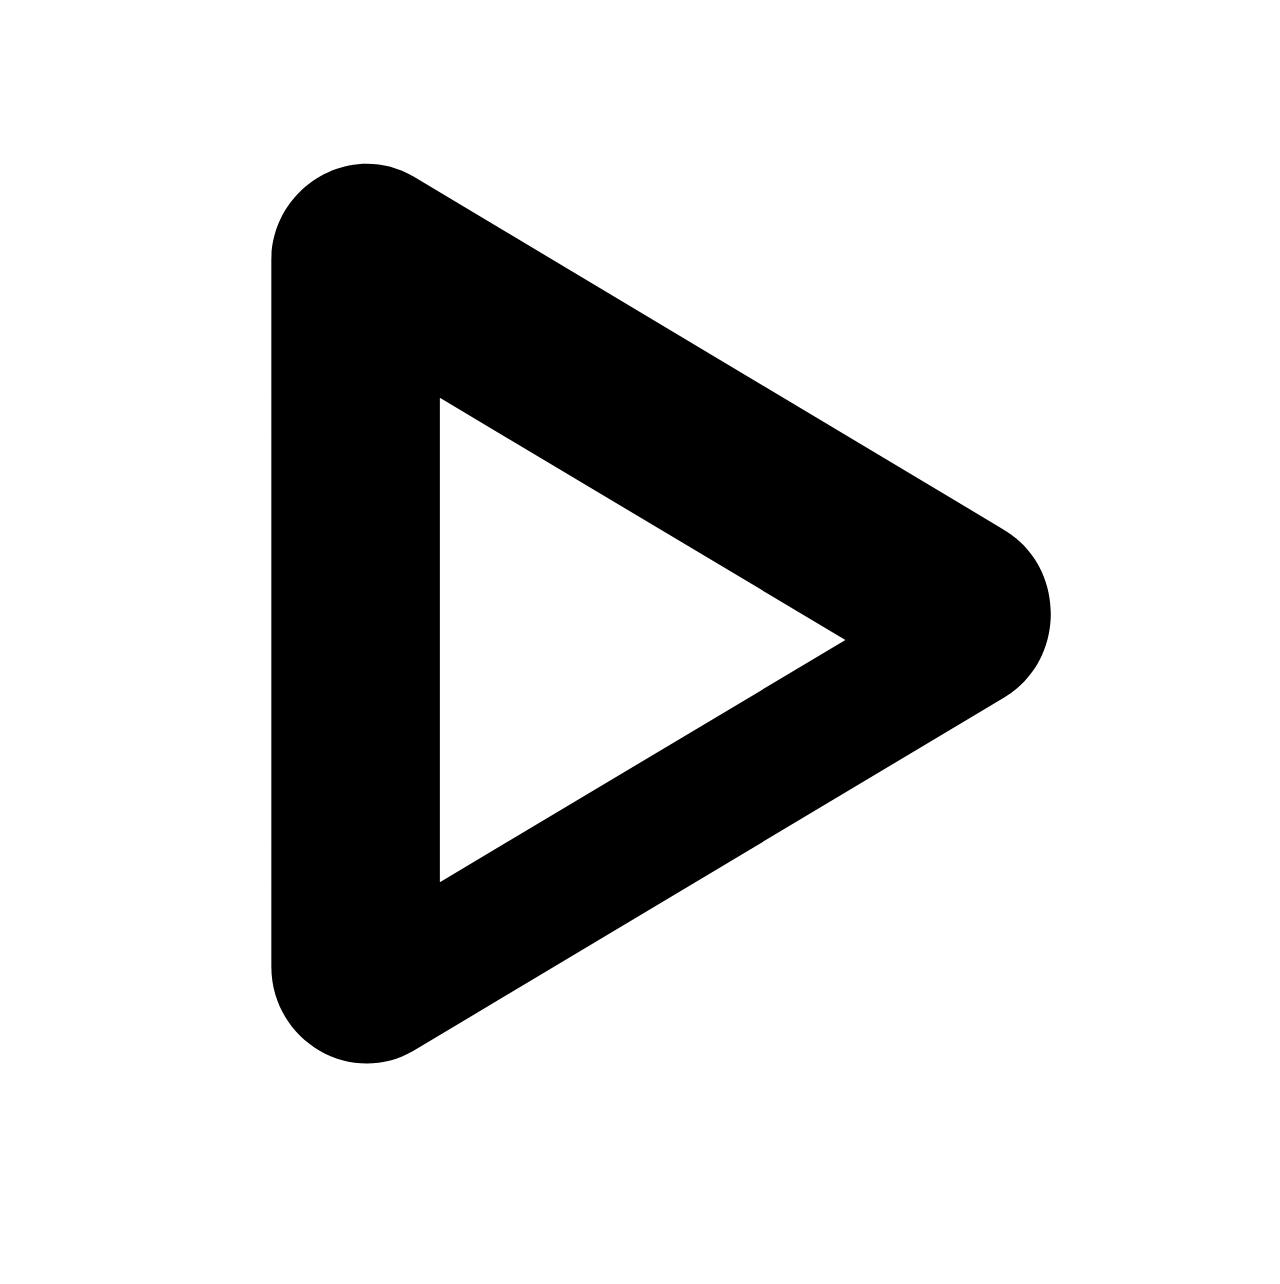
==== web/index.html @ 5c002fb5 "Initial stable video automation snapshot" ====
<!doctype html>
<html lang="zh-CN">
  <head>
    <meta charset="utf-8" />
    <meta name="viewport" content="width=device-width, initial-scale=1" />
    <title>Video Automation</title>
    <link rel="stylesheet" href="/static/css/style.css" />
  </head>
  <body>
    <div class="shell">
      <aside class="sidebar">
        <div class="brand" aria-label="Video Automation" role="img">
          <svg viewBox="0 0 24 24" aria-hidden="true"><path d="M5 4.8c0-1.4 1.5-2.3 2.7-1.6l11.2 6.7c1.2.7 1.2 2.5 0 3.2L7.7 19.8C6.5 20.5 5 19.6 5 18.2V4.8Zm3.2 2.6v9.2l7.7-4.6-7.7-4.6Z"/></svg>
        </div>
        <nav class="nav" id="nav"></nav>
        <div class="language-switch" id="language-switch"></div>
      </aside>
      <main class="main" id="app" tabindex="-1"></main>
    </div>
    <script type="module" src="/static/js/app.js"></script>
  </body>
</html>
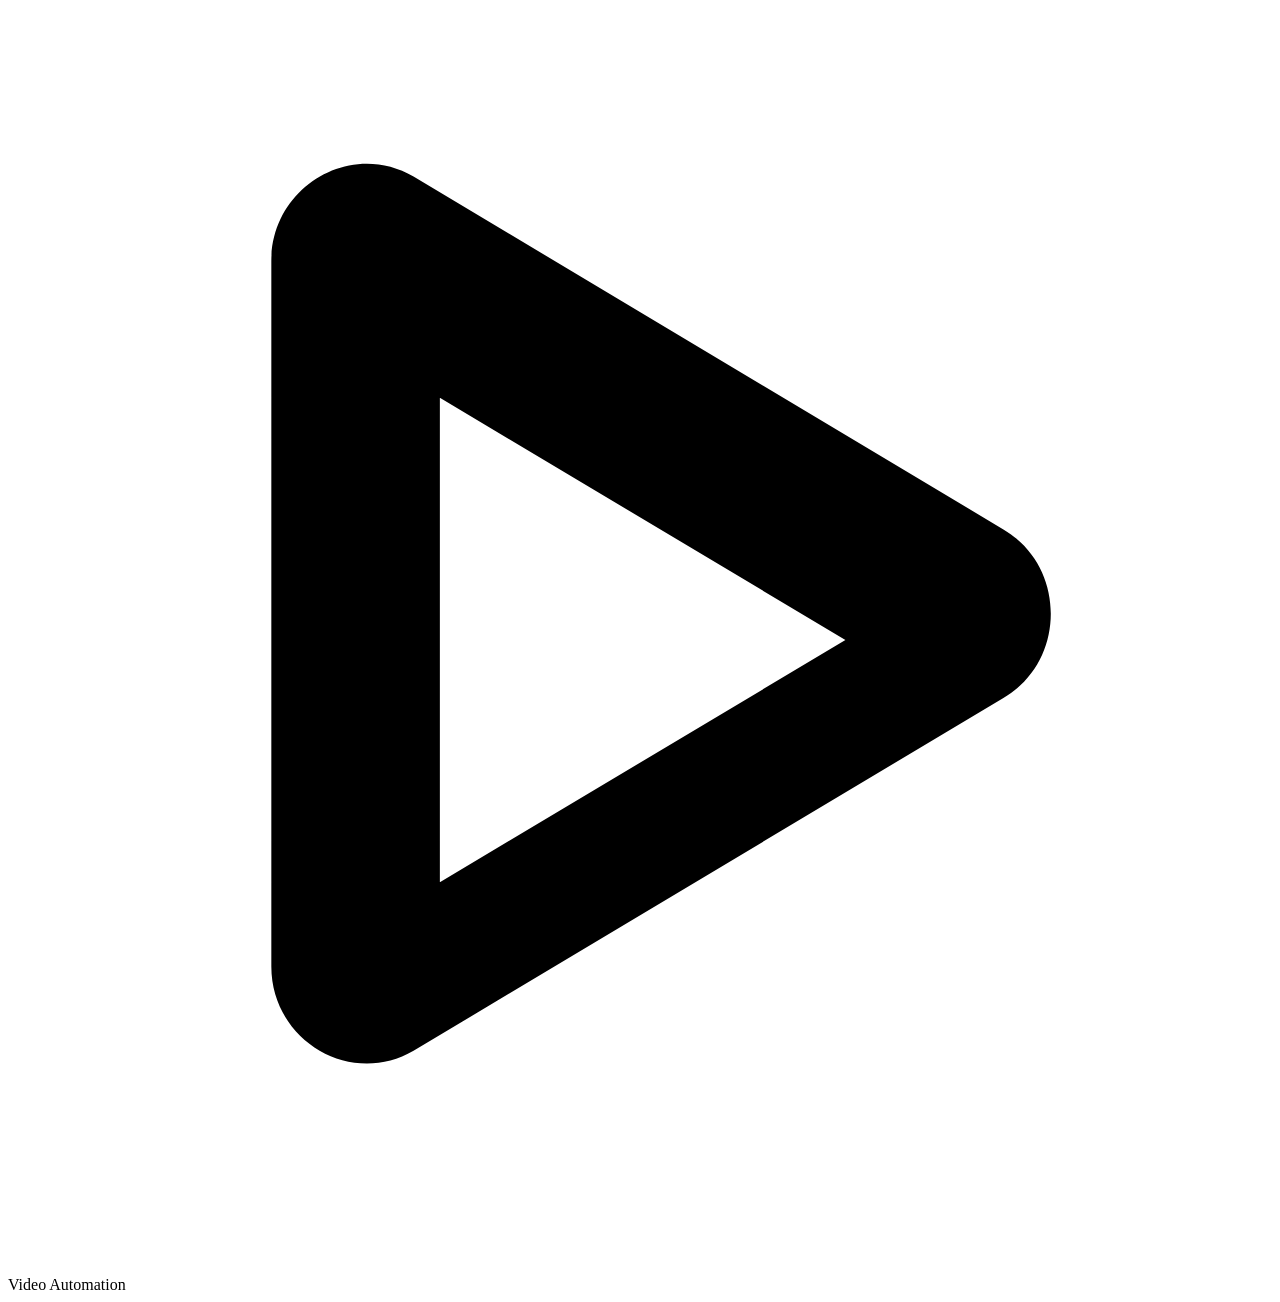
==== commit 5f7bf1e4: "Add creator workspace and simplify documentation" ====
--- a/web/index.html
+++ b/web/index.html
@@ -2,21 +2,27 @@
 <html lang="zh-CN">
   <head>
     <meta charset="utf-8" />
-    <meta name="viewport" content="width=device-width, initial-scale=1" />
+    <meta name="viewport" content="width=device-width, initial-scale=1, viewport-fit=cover" />
     <title>Video Automation</title>
-    <link rel="stylesheet" href="/static/css/style.css" />
+    <link rel="icon" href="data:image/svg+xml,%3Csvg xmlns='http://www.w3.org/2000/svg' viewBox='0 0 32 32'%3E%3Crect width='32' height='32' rx='8' fill='%2300d6a3'/%3E%3Cpath d='M11 8.5v15l12-7.5-12-7.5Z' fill='%23090d0c'/%3E%3C/svg%3E" />
+    <link rel="stylesheet" href="/static/css/style.css?v=20260611-1" />
   </head>
   <body>
     <div class="shell">
       <aside class="sidebar">
         <div class="brand" aria-label="Video Automation" role="img">
           <svg viewBox="0 0 24 24" aria-hidden="true"><path d="M5 4.8c0-1.4 1.5-2.3 2.7-1.6l11.2 6.7c1.2.7 1.2 2.5 0 3.2L7.7 19.8C6.5 20.5 5 19.6 5 18.2V4.8Zm3.2 2.6v9.2l7.7-4.6-7.7-4.6Z"/></svg>
+          <span class="brand-name">Video Automation</span>
         </div>
         <nav class="nav" id="nav"></nav>
         <div class="language-switch" id="language-switch"></div>
       </aside>
-      <main class="main" id="app" tabindex="-1"></main>
+      <main class="main" id="app" tabindex="-1">
+        <div class="initial-loader" id="initial-loader">
+          <div class="initial-loader-spinner"></div>
+        </div>
+      </main>
     </div>
-    <script type="module" src="/static/js/app.js"></script>
+    <script type="module" src="/static/js/app.js?v=20260611-1"></script>
   </body>
 </html>
